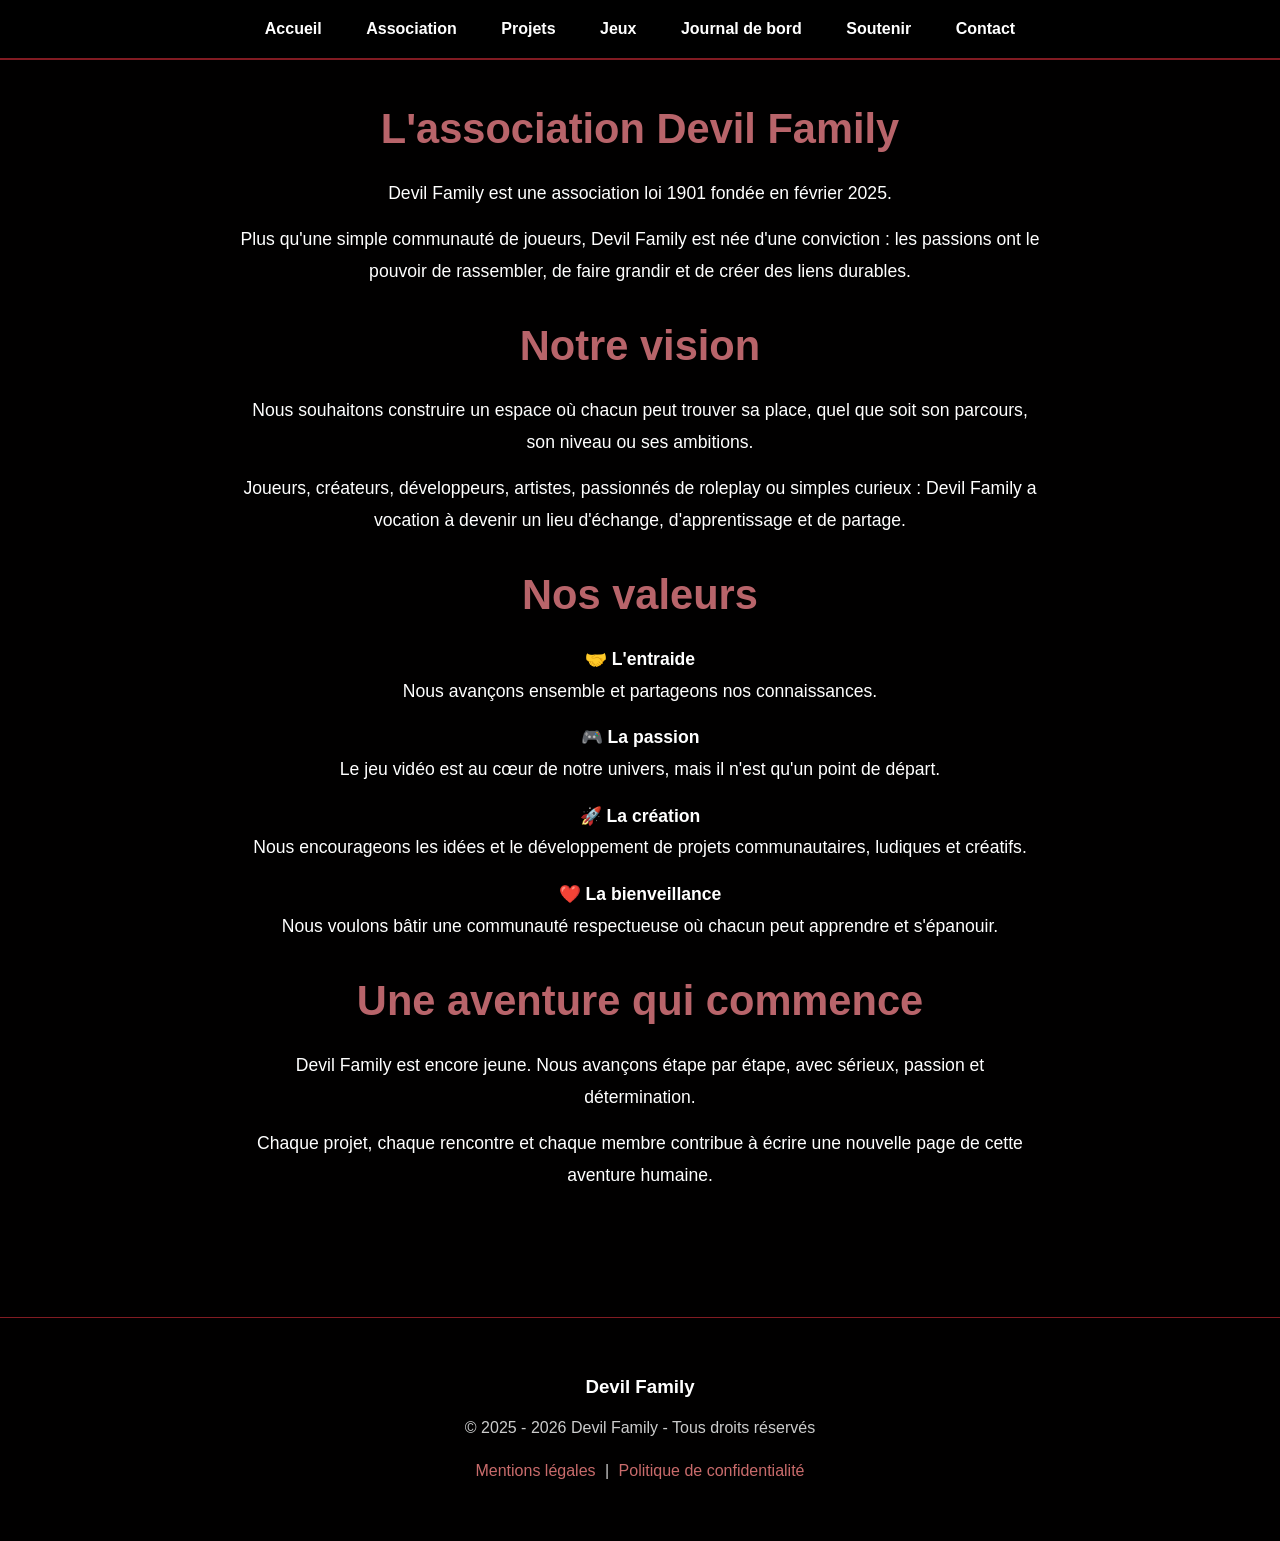
==== association.html @ 3b7c3bd0 "Remove duplicate 'Journal de bord' link" ====
<!DOCTYPE html>
<html lang="fr">

<head>
    <meta charset="UTF-8">
    <meta name="viewport" content="width=device-width, initial-scale=1.0">

    <title>Association Devil Family - Notre histoire et nos valeurs</title>

    <meta name="description" content="Découvrez l'histoire de Devil Family, une association loi 1901 fondée autour du partage, de l'entraide, de la création et de la passion du jeu vidéo.">

    <meta name="author" content="Devil Family">

    <meta property="og:title" content="Association Devil Family">
    <meta property="og:description" content="Une association fondée sur la passion, l'entraide, la création et la bienveillance.">
    <meta property="og:type" content="website">
    <meta property="og:url" content="https://devil-family.fr/association.html">
    <meta property="og:image" content="https://devil-family.fr/logo.png">

    <link rel="icon" type="image/png" href="favicon.png">
    <link rel="stylesheet" href="style.css">
</head>

<body>

    <nav>
        <a href="index.html">Accueil</a>
        <a href="association.html">Association</a>
        <a href="projets.html">Projets</a>
        <a href="jeux.html">Jeux</a>
        <a href="journal.html">Journal de bord</a>
        <a href="soutenir.html">Soutenir</a>
        <a href="contact.html">Contact</a>
    </nav>

   <section class="section">
    <h2>L'association Devil Family</h2>

    <p>
        Devil Family est une association loi 1901 fondée en février 2025.
    </p>

    <p>
        Plus qu'une simple communauté de joueurs, Devil Family est née d'une conviction :
        les passions ont le pouvoir de rassembler, de faire grandir et de créer des liens durables.
    </p>

    <h2>Notre vision</h2>

    <p>
        Nous souhaitons construire un espace où chacun peut trouver sa place,
        quel que soit son parcours, son niveau ou ses ambitions.
    </p>

    <p>
        Joueurs, créateurs, développeurs, artistes, passionnés de roleplay ou simples curieux :
        Devil Family a vocation à devenir un lieu d'échange, d'apprentissage et de partage.
    </p>

    <h2>Nos valeurs</h2>

    <p>
        🤝 <strong>L'entraide</strong><br>
        Nous avançons ensemble et partageons nos connaissances.
    </p>

    <p>
        🎮 <strong>La passion</strong><br>
        Le jeu vidéo est au cœur de notre univers, mais il n'est qu'un point de départ.
    </p>

    <p>
        🚀 <strong>La création</strong><br>
        Nous encourageons les idées et le développement de projets communautaires, ludiques et créatifs.
    </p>

    <p>
        ❤️ <strong>La bienveillance</strong><br>
        Nous voulons bâtir une communauté respectueuse où chacun peut apprendre et s'épanouir.
    </p>

    <h2>Une aventure qui commence</h2>

    <p>
        Devil Family est encore jeune. Nous avançons étape par étape,
        avec sérieux, passion et détermination.
    </p>

    <p>
        Chaque projet, chaque rencontre et chaque membre contribue à écrire
        une nouvelle page de cette aventure humaine.
    </p>
</section>
    <footer>
        <div class="footer-content">

            <h3>Devil Family</h3>

            <p>
        © 2025 - 2026 Devil Family - Tous droits réservés
    </p>
    
    <p class="footer-links">
        <a href="mentions-legales.html">Mentions légales</a> |
        <a href="politique-confidentialite.html">Politique de confidentialité</a>
    </p>

        </div>
    </footer>

</body>

</html>
---- style.css ----
body {
    margin: 0;
    background: #010000;
    color: #ffffff;
    font-family: Arial, sans-serif;
}

header {
    min-height: 55vh;
    display: flex;
    align-items: center;
    justify-content: center;
    text-align: center;
    padding: 90px 40px 40px;
}

.logo {
    width: 260px;
    max-width: 80%;
}

h1 {
    font-size: 3.5rem;
    margin: 10px 0;
}

.slogan {
    font-size: 1.4rem;
    color: #ffffff;
}

.btn {
    display: inline-block;
    margin: 20px 10px;
    padding: 14px 24px;
    background: #811b22;
    color: white;
    text-decoration: none;
    border-radius: 8px;
    font-weight: bold;
}

.btn:hover {
    background: #b8646a;
}
nav {
    position: fixed;
    top: 0;
    width: 100%;
    background: rgba(1, 0, 0, 0.95);
    padding: 20px 0;
    text-align: center;
    border-bottom: 2px solid #811b22;
    z-index: 1000;
}

nav a {
    color: #ffffff;
    text-decoration: none;
    margin: 0 20px;
    font-weight: bold;
    transition: 0.3s;
}

nav a:hover {
    color: #b8646a;
}

.section {
    max-width: 1000px;
    margin: 40px auto;
    padding: 30px 30px;
    text-align: center;
}

.section h2 {
    font-size: 2.6rem;
    color: #b8646a;
    margin-bottom: 25px;
}

.section p {
    max-width: 800px;
    margin: 15px auto;
    line-height: 1.8;
    font-size: 1.1rem;
}

footer {
    border-top: 1px solid #811b22;
    margin-top: 80px;
    padding: 40px 20px;
    text-align: center;
}

.footer-content {
    max-width: 800px;
    margin: auto;
}

.footer-content h3 {
    color: #ffffff;
    margin-bottom: 15px;
}

.footer-content p {
    color: #cccccc;
    line-height: 1.7;
}

.copyright {
    margin-top: 25px;
    color: #888888;
    font-size: 0.9rem;
}

.footer-links {
    margin-top: 15px;
}

.footer-links a {
    color: #c96b6b;
    text-decoration: none;
    margin: 0 5px;
}
.footer-links a:hover {
    color: white;
}

.legal-page {
    max-width: 900px;
    text-align: left;
}

.legal-page h1 {
    color: #b8646a;
    font-size: 3rem;
    text-align: center;
    margin-bottom: 40px;
}

.legal-page h2 {
    color: #ffffff;
    font-size: 1.6rem;
    margin-top: 35px;
}

.legal-page p {
    max-width: none;
    line-height: 1.7;
    color: #ffffff;
}

.games-grid {
    display: grid;
    grid-template-columns: repeat(3, 1fr);
    gap: 25px;
    margin-top: 40px;
}

.game-category {
    background: rgba(129, 27, 34, 0.18);
    border: 1px solid #811b22;
    border-radius: 14px;
    padding: 25px;
}

.game-category h3 {
    color: #ffffff;
    margin-bottom: 20px;
}

.game-category p {
    margin: 8px 0;
    font-size: 1rem;
}

.category-desc {
    font-size: 0.9rem;
    color: #c7c7c7;
    font-style: italic;
    margin-bottom: 20px;
    line-height: 1.5;
}

.emote-card {
    display: flex;
    flex-direction: column;
    align-items: center;
    justify-content: center;
}

.emote-card img {
    width: 110px;
    max-width: 80%;
    margin-bottom: 15px;
}

.emote-card img {
    width: 140px;
    height: auto;
}
.game-list {
    list-style: none;
    padding: 0;
    margin: 20px auto 0 auto;
    display: inline-block;
    text-align: left;
}

.game-list li {
    margin: 10px 0;
}

.game-list li::before {
    content: "➜ ";
    color: #b8646a;
}
.games-footer {
    text-align: center;
    max-width: 700px;
    margin: 40px auto;
    line-height: 1.8;
}

.support-grid {
    display: grid;
    grid-template-columns: repeat(auto-fit, minmax(260px, 1fr));
    gap: 25px;
    margin-top: 40px;
}

.support-card {
    background: #240000;
    border: 1px solid #811b22;
    border-radius: 12px;
    padding: 25px;
    text-align: center;
}

.support-card h3 {
    color: white;
    margin-bottom: 15px;
}

.support-card p {
    font-size: 1rem;
    line-height: 1.7;
}

.support-message {
    margin-top: 60px;
    text-align: center;
}

.support-message h3 {
    color: #b8646a;
    margin-bottom: 20px;
}
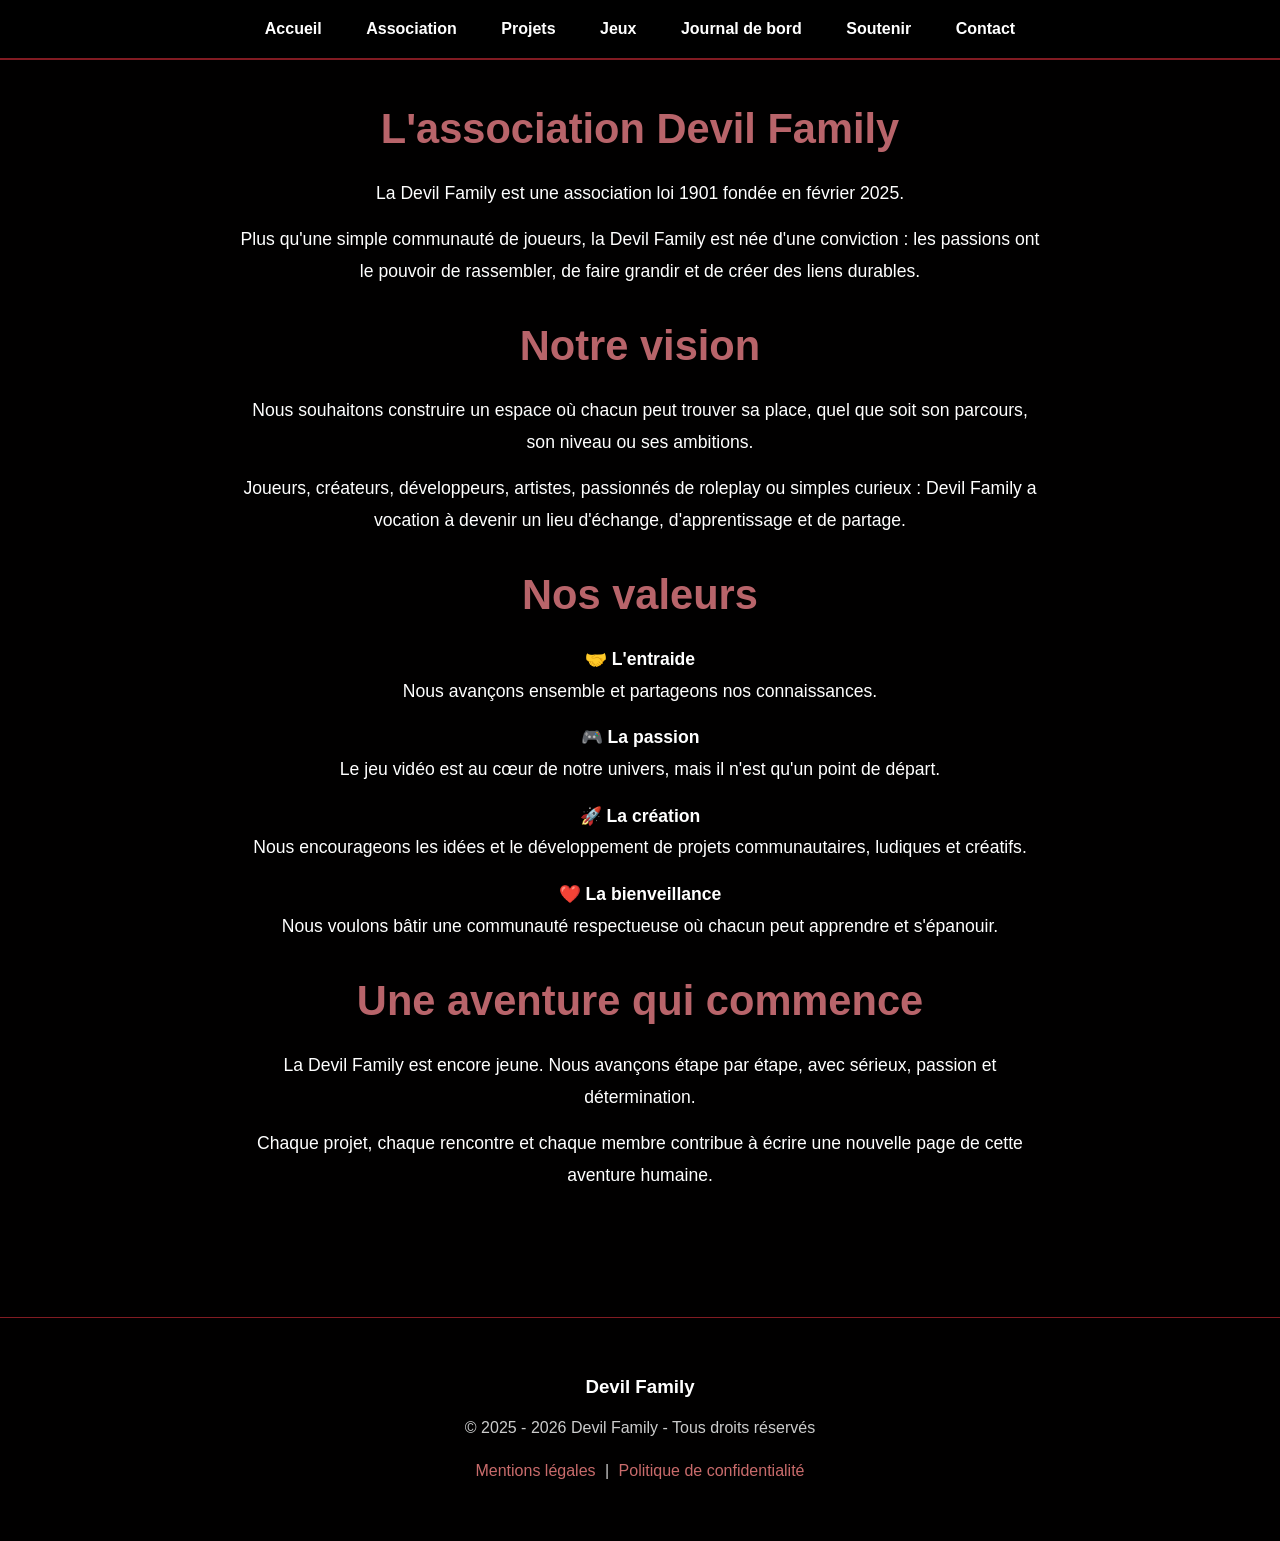
==== commit fd5473f2: "Update references to 'Devil Family' for consistency" ====
--- a/association.html
+++ b/association.html
@@ -7,7 +7,7 @@
 
     <title>Association Devil Family - Notre histoire et nos valeurs</title>
 
-    <meta name="description" content="Découvrez l'histoire de Devil Family, une association loi 1901 fondée autour du partage, de l'entraide, de la création et de la passion du jeu vidéo.">
+    <meta name="description" content="Découvrez l'histoire de la Devil Family, une association loi 1901 fondée autour du partage, de l'entraide, de la création et de la passion du jeu vidéo.">
 
     <meta name="author" content="Devil Family">
 
@@ -37,11 +37,11 @@
     <h2>L'association Devil Family</h2>
 
     <p>
-        Devil Family est une association loi 1901 fondée en février 2025.
+       La Devil&nbsp;Family est une association loi 1901 fondée en février 2025.
     </p>
 
     <p>
-        Plus qu'une simple communauté de joueurs, Devil Family est née d'une conviction :
+        Plus qu'une simple communauté de joueurs, la Devil&nbsp;Family est née d'une conviction :
         les passions ont le pouvoir de rassembler, de faire grandir et de créer des liens durables.
     </p>
 
@@ -82,7 +82,7 @@
     <h2>Une aventure qui commence</h2>
 
     <p>
-        Devil Family est encore jeune. Nous avançons étape par étape,
+        La Devil&nbsp;Family est encore jeune. Nous avançons étape par étape,
         avec sérieux, passion et détermination.
     </p>
 
--- a/style.css
+++ b/style.css
@@ -257,3 +257,128 @@
     color: #b8646a;
     margin-bottom: 20px;
 }
+.journal-entry {
+    background: #240000;
+    border: 1px solid #811b22;
+    border-radius: 12px;
+    padding: 25px;
+    margin: 25px auto;
+    max-width: 850px;
+    text-align: left;
+}
+
+.journal-date {
+    color: #b8646a;
+    font-weight: bold;
+    margin-bottom: 10px;
+}
+
+.journal-entry h3 {
+    margin-top: 0;
+    color: white;
+}
+
+.journal-entry p {
+    margin-bottom: 0;
+}
+.news-card {
+    background: #240000;
+    border: 1px solid #811b22;
+    border-radius: 12px;
+    padding: 25px;
+    margin: 25px auto;
+    max-width: 1000px;
+    text-align: left;
+    transition: 0.3s;
+}
+
+.news-card:hover {
+    transform: translateY(-3px);
+    box-shadow: 0 0 15px rgba(129, 27, 34, 0.4);
+}
+
+.news-date {
+    color: #d67b81;
+    font-size: 0.9rem;
+    margin-bottom: 10px;
+}
+
+.news-card h3 {
+    margin-bottom: 15px;
+    color: white;
+}
+
+.news-card p {
+    margin: 0;
+    line-height: 1.7;
+}
+.section-intro {
+    max-width: 800px;
+    margin: 0 auto 40px auto;
+    line-height: 1.8;
+}
+.news-card {
+    position: relative;
+    overflow: hidden;
+}
+.news-watermark {
+    position: absolute;
+    right: -40px;
+    top: -30px;
+
+    width: 220px;
+
+    opacity: 0.06;
+
+    pointer-events: none;
+
+    z-index: 0;
+}
+.news-card h3,
+.news-card p,
+.news-card .news-date {
+    position: relative;
+    z-index: 1;
+}
+.contact-grid {
+    display: grid;
+    grid-template-columns: repeat(3, 1fr);
+    gap: 25px;
+    margin-top: 40px;
+}
+
+.contact-card,
+.faq-card {
+    background: #240000;
+    border: 1px solid #811b22;
+    border-radius: 12px;
+    padding: 25px;
+    text-align: center;
+}
+
+.contact-card h3,
+.faq-card h3 {
+    color: #ffffff;
+    margin-bottom: 15px;
+}
+
+.contact-email {
+    color: #b8646a;
+    font-weight: bold;
+    font-size: 1.1rem;
+}
+
+.faq-section {
+    margin-top: 60px;
+}
+
+.faq-section h2 {
+    color: #b8646a;
+    margin-bottom: 30px;
+}
+
+.faq-card {
+    max-width: 900px;
+    margin: 20px auto;
+    text-align: left;
+}
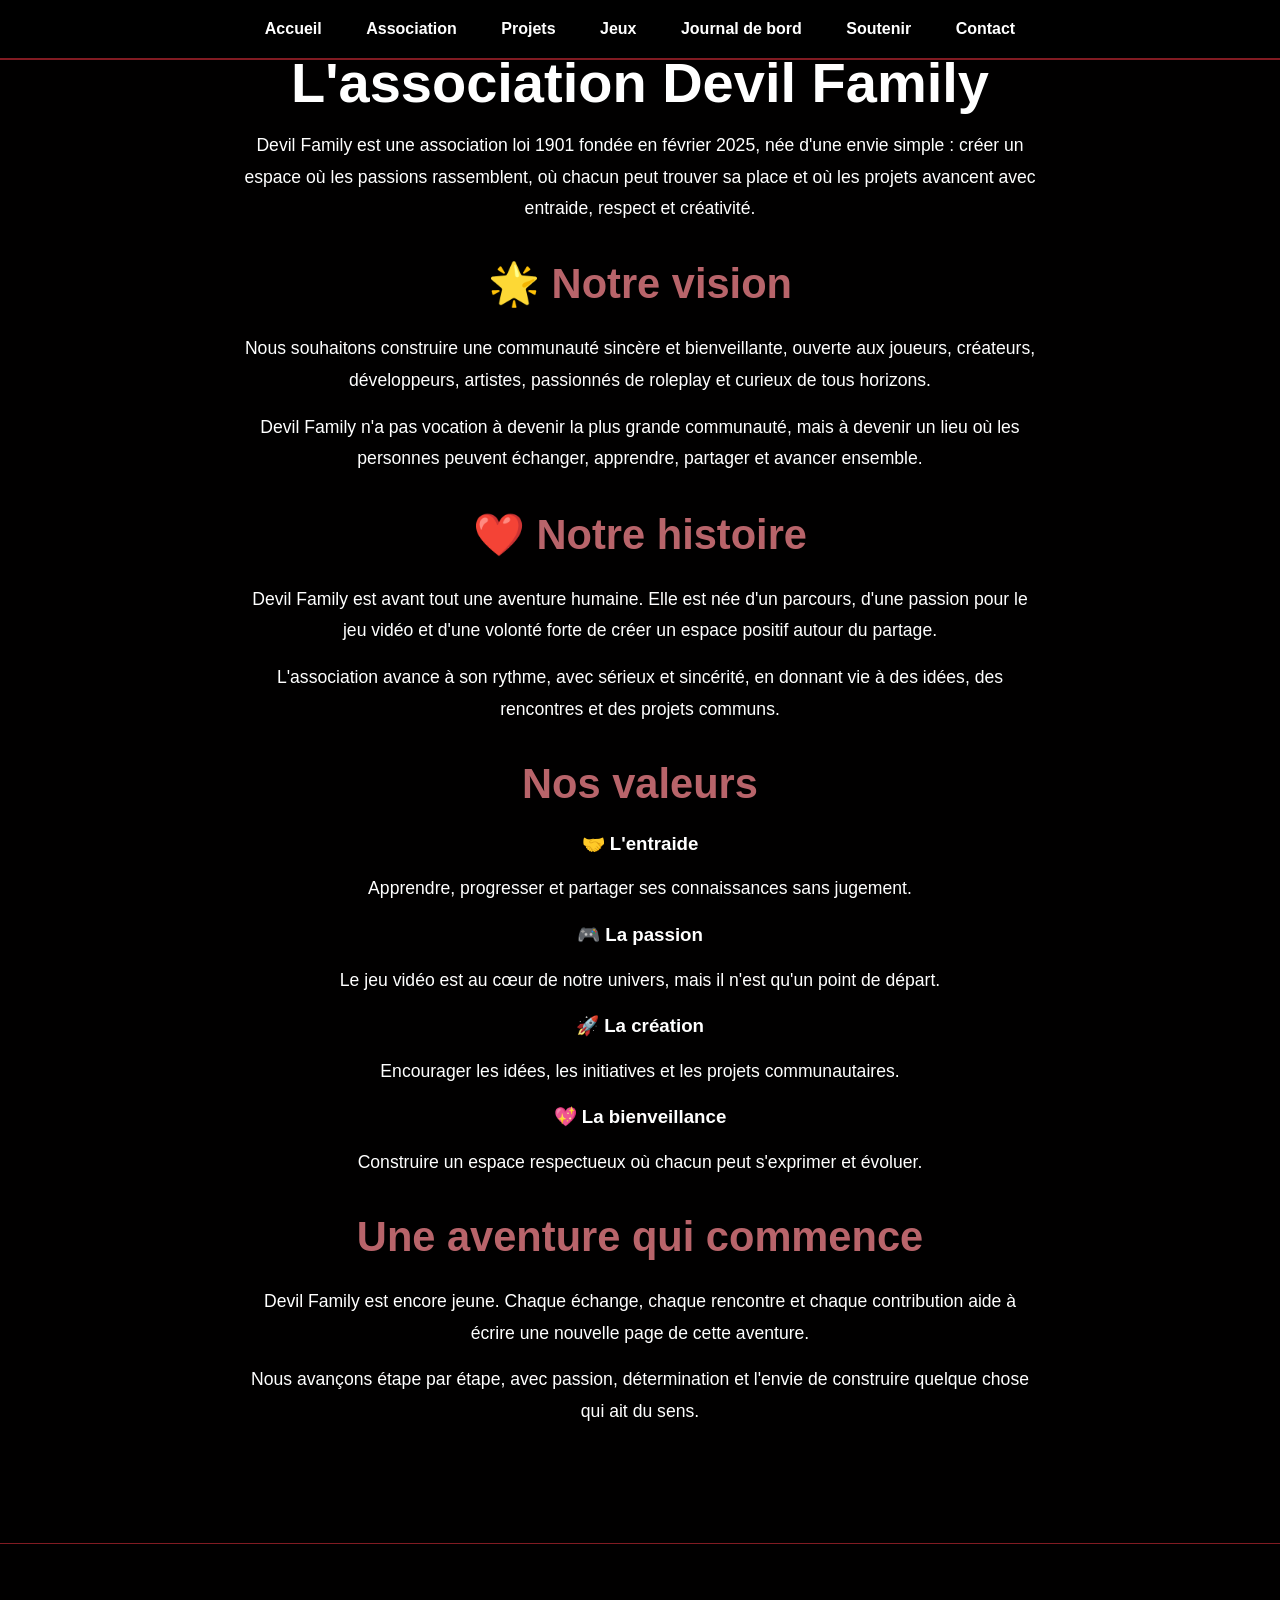
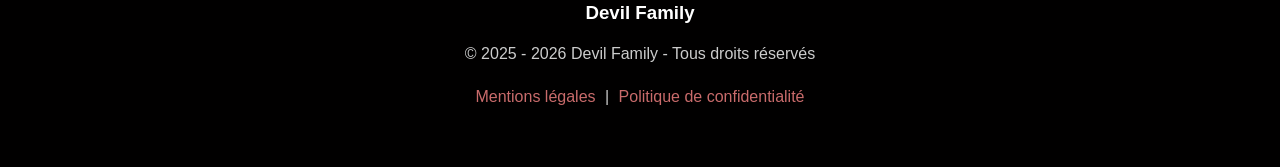
==== commit c0706060: "Update association.html" ====
--- a/association.html
+++ b/association.html
@@ -33,63 +33,94 @@
         <a href="contact.html">Contact</a>
     </nav>
 
-   <section class="section">
-    <h2>L'association Devil Family</h2>
+   <section class="section association-page">
 
-    <p>
-       La Devil&nbsp;Family est une association loi 1901 fondée en février 2025.
+    <h1>L'association Devil&nbsp;Family</h1>
+
+    <p class="section-intro">
+        Devil&nbsp;Family est une association loi 1901 fondée en février 2025,
+        née d'une envie simple : créer un espace où les passions rassemblent,
+        où chacun peut trouver sa place et où les projets avancent avec entraide,
+        respect et créativité.
     </p>
 
-    <p>
-        Plus qu'une simple communauté de joueurs, la Devil&nbsp;Family est née d'une conviction :
-        les passions ont le pouvoir de rassembler, de faire grandir et de créer des liens durables.
-    </p>
+    <div class="association-columns">
 
-    <h2>Notre vision</h2>
+        <div class="association-card">
+            <h2>🌟 Notre vision</h2>
+            <p>
+                Nous souhaitons construire une communauté sincère et bienveillante,
+                ouverte aux joueurs, créateurs, développeurs, artistes, passionnés
+                de roleplay et curieux de tous horizons.
+            </p>
+            <p>
+                Devil&nbsp;Family n'a pas vocation à devenir la plus grande communauté,
+                mais à devenir un lieu où les personnes peuvent échanger, apprendre,
+                partager et avancer ensemble.
+            </p>
+        </div>
 
-    <p>
-        Nous souhaitons construire un espace où chacun peut trouver sa place,
-        quel que soit son parcours, son niveau ou ses ambitions.
-    </p>
+        <div class="association-card">
+            <h2>❤️ Notre histoire</h2>
+            <p>
+                Devil&nbsp;Family est avant tout une aventure humaine.
+                Elle est née d'un parcours, d'une passion pour le jeu vidéo
+                et d'une volonté forte de créer un espace positif autour du partage.
+            </p>
+            <p>
+                L'association avance à son rythme, avec sérieux et sincérité,
+                en donnant vie à des idées, des rencontres et des projets communs.
+            </p>
+        </div>
 
-    <p>
-        Joueurs, créateurs, développeurs, artistes, passionnés de roleplay ou simples curieux :
-        Devil Family a vocation à devenir un lieu d'échange, d'apprentissage et de partage.
-    </p>
+    </div>
 
     <h2>Nos valeurs</h2>
 
-    <p>
-        🤝 <strong>L'entraide</strong><br>
-        Nous avançons ensemble et partageons nos connaissances.
-    </p>
+    <div class="values-grid">
 
-    <p>
-        🎮 <strong>La passion</strong><br>
-        Le jeu vidéo est au cœur de notre univers, mais il n'est qu'un point de départ.
-    </p>
+        <div class="value-card">
+            <h3>🤝 L'entraide</h3>
+            <p>
+                Apprendre, progresser et partager ses connaissances sans jugement.
+            </p>
+        </div>
 
-    <p>
-        🚀 <strong>La création</strong><br>
-        Nous encourageons les idées et le développement de projets communautaires, ludiques et créatifs.
-    </p>
+        <div class="value-card">
+            <h3>🎮 La passion</h3>
+            <p>
+                Le jeu vidéo est au cœur de notre univers, mais il n'est qu'un point de départ.
+            </p>
+        </div>
 
-    <p>
-        ❤️ <strong>La bienveillance</strong><br>
-        Nous voulons bâtir une communauté respectueuse où chacun peut apprendre et s'épanouir.
-    </p>
+        <div class="value-card">
+            <h3>🚀 La création</h3>
+            <p>
+                Encourager les idées, les initiatives et les projets communautaires.
+            </p>
+        </div>
 
-    <h2>Une aventure qui commence</h2>
+        <div class="value-card">
+            <h3>💖 La bienveillance</h3>
+            <p>
+                Construire un espace respectueux où chacun peut s'exprimer et évoluer.
+            </p>
+        </div>
 
-    <p>
-        La Devil&nbsp;Family est encore jeune. Nous avançons étape par étape,
-        avec sérieux, passion et détermination.
-    </p>
+    </div>
 
-    <p>
-        Chaque projet, chaque rencontre et chaque membre contribue à écrire
-        une nouvelle page de cette aventure humaine.
-    </p>
+    <div class="association-final">
+        <h2>Une aventure qui commence</h2>
+        <p>
+            Devil&nbsp;Family est encore jeune. Chaque échange, chaque rencontre
+            et chaque contribution aide à écrire une nouvelle page de cette aventure.
+        </p>
+        <p>
+            Nous avançons étape par étape, avec passion, détermination
+            et l'envie de construire quelque chose qui ait du sens.
+        </p>
+    </div>
+
 </section>
     <footer>
         <div class="footer-content">
--- a/style.css
+++ b/style.css
@@ -6,12 +6,15 @@
 }
 
 header {
-    min-height: 55vh;
     display: flex;
     align-items: center;
     justify-content: center;
     text-align: center;
-    padding: 90px 40px 40px;
+
+    padding-top: 120px;
+    padding-bottom: 40px;
+
+    min-height: auto;
 }
 
 .logo {
@@ -68,8 +71,8 @@
 
 .section {
     max-width: 1000px;
-    margin: 40px auto;
-    padding: 30px 30px;
+    margin: 20px auto;
+    padding: 20px 30px;
     text-align: center;
 }
 
@@ -362,10 +365,15 @@
     margin-bottom: 15px;
 }
 
-.contact-email {
-    color: #b8646a;
+.contact-email a {
+    color: #b8646a;
+    text-decoration: none;
     font-weight: bold;
-    font-size: 1.1rem;
+    transition: 0.3s;
+}
+
+.contact-email a:hover {
+    color: #ffffff;
 }
 
 .faq-section {
@@ -382,3 +390,29 @@
     margin: 20px auto;
     text-align: left;
 }
+.home-links-grid {
+    display: grid;
+    grid-template-columns: repeat(3, 1fr);
+    gap: 25px;
+    margin-top: 35px;
+}
+
+.home-link-card {
+    background: #240000;
+    border: 1px solid #811b22;
+    border-radius: 12px;
+    padding: 25px;
+    text-align: center;
+
+    display: flex;
+    flex-direction: column;
+}
+
+.home-link-card h3 {
+    color: #ffffff;
+    margin-bottom: 15px;
+}
+
+.home-link-card p {
+    flex-grow: 1;
+}
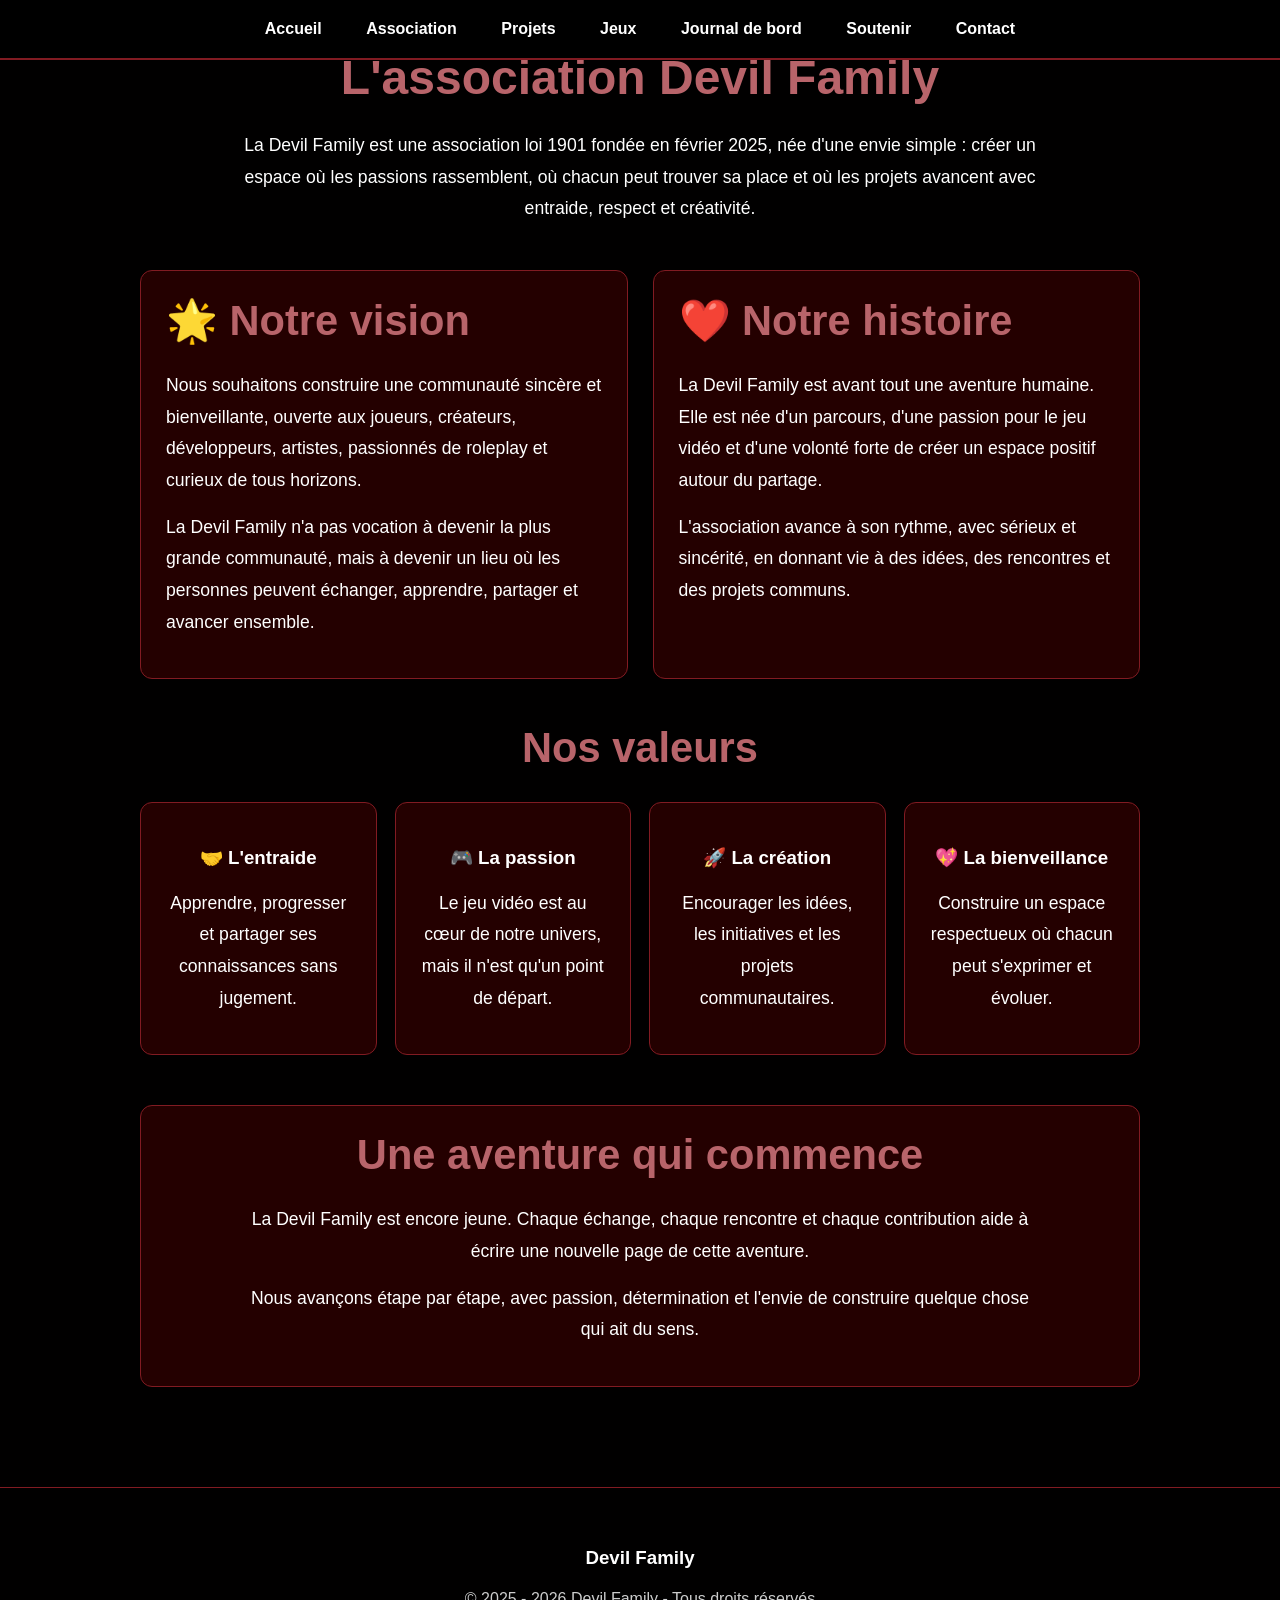
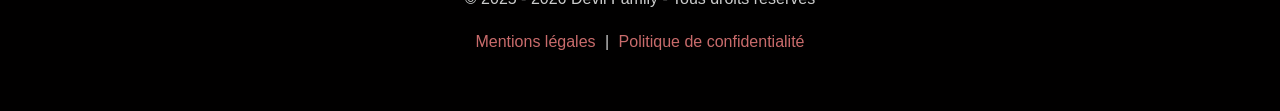
==== commit f816b975: "Fix typo by adding 'La' before 'Devil Family'" ====
--- a/association.html
+++ b/association.html
@@ -38,7 +38,7 @@
     <h1>L'association Devil&nbsp;Family</h1>
 
     <p class="section-intro">
-        Devil&nbsp;Family est une association loi 1901 fondée en février 2025,
+        La Devil&nbsp;Family est une association loi 1901 fondée en février 2025,
         née d'une envie simple : créer un espace où les passions rassemblent,
         où chacun peut trouver sa place et où les projets avancent avec entraide,
         respect et créativité.
@@ -54,7 +54,7 @@
                 de roleplay et curieux de tous horizons.
             </p>
             <p>
-                Devil&nbsp;Family n'a pas vocation à devenir la plus grande communauté,
+                La Devil&nbsp;Family n'a pas vocation à devenir la plus grande communauté,
                 mais à devenir un lieu où les personnes peuvent échanger, apprendre,
                 partager et avancer ensemble.
             </p>
@@ -63,7 +63,7 @@
         <div class="association-card">
             <h2>❤️ Notre histoire</h2>
             <p>
-                Devil&nbsp;Family est avant tout une aventure humaine.
+                La Devil&nbsp;Family est avant tout une aventure humaine.
                 Elle est née d'un parcours, d'une passion pour le jeu vidéo
                 et d'une volonté forte de créer un espace positif autour du partage.
             </p>
@@ -112,7 +112,7 @@
     <div class="association-final">
         <h2>Une aventure qui commence</h2>
         <p>
-            Devil&nbsp;Family est encore jeune. Chaque échange, chaque rencontre
+            La Devil&nbsp;Family est encore jeune. Chaque échange, chaque rencontre
             et chaque contribution aide à écrire une nouvelle page de cette aventure.
         </p>
         <p>
--- a/style.css
+++ b/style.css
@@ -416,3 +416,50 @@
 .home-link-card p {
     flex-grow: 1;
 }
+.association-page h1 {
+    color: #b8646a;
+    font-size: 3rem;
+    margin-bottom: 25px;
+}
+
+.association-columns {
+    display: grid;
+    grid-template-columns: repeat(2, 1fr);
+    gap: 25px;
+    margin: 45px 0;
+}
+
+.association-card,
+.value-card,
+.association-final {
+    background: #240000;
+    border: 1px solid #811b22;
+    border-radius: 12px;
+    padding: 25px;
+}
+
+.association-card {
+    text-align: left;
+}
+
+.association-card h2,
+.association-final h2 {
+    color: #b8646a;
+    margin-top: 0;
+}
+
+.values-grid {
+    display: grid;
+    grid-template-columns: repeat(4, 1fr);
+    gap: 18px;
+    margin-top: 30px;
+}
+
+.value-card h3 {
+    color: #ffffff;
+}
+
+.association-final {
+    margin-top: 50px;
+    text-align: center;
+}
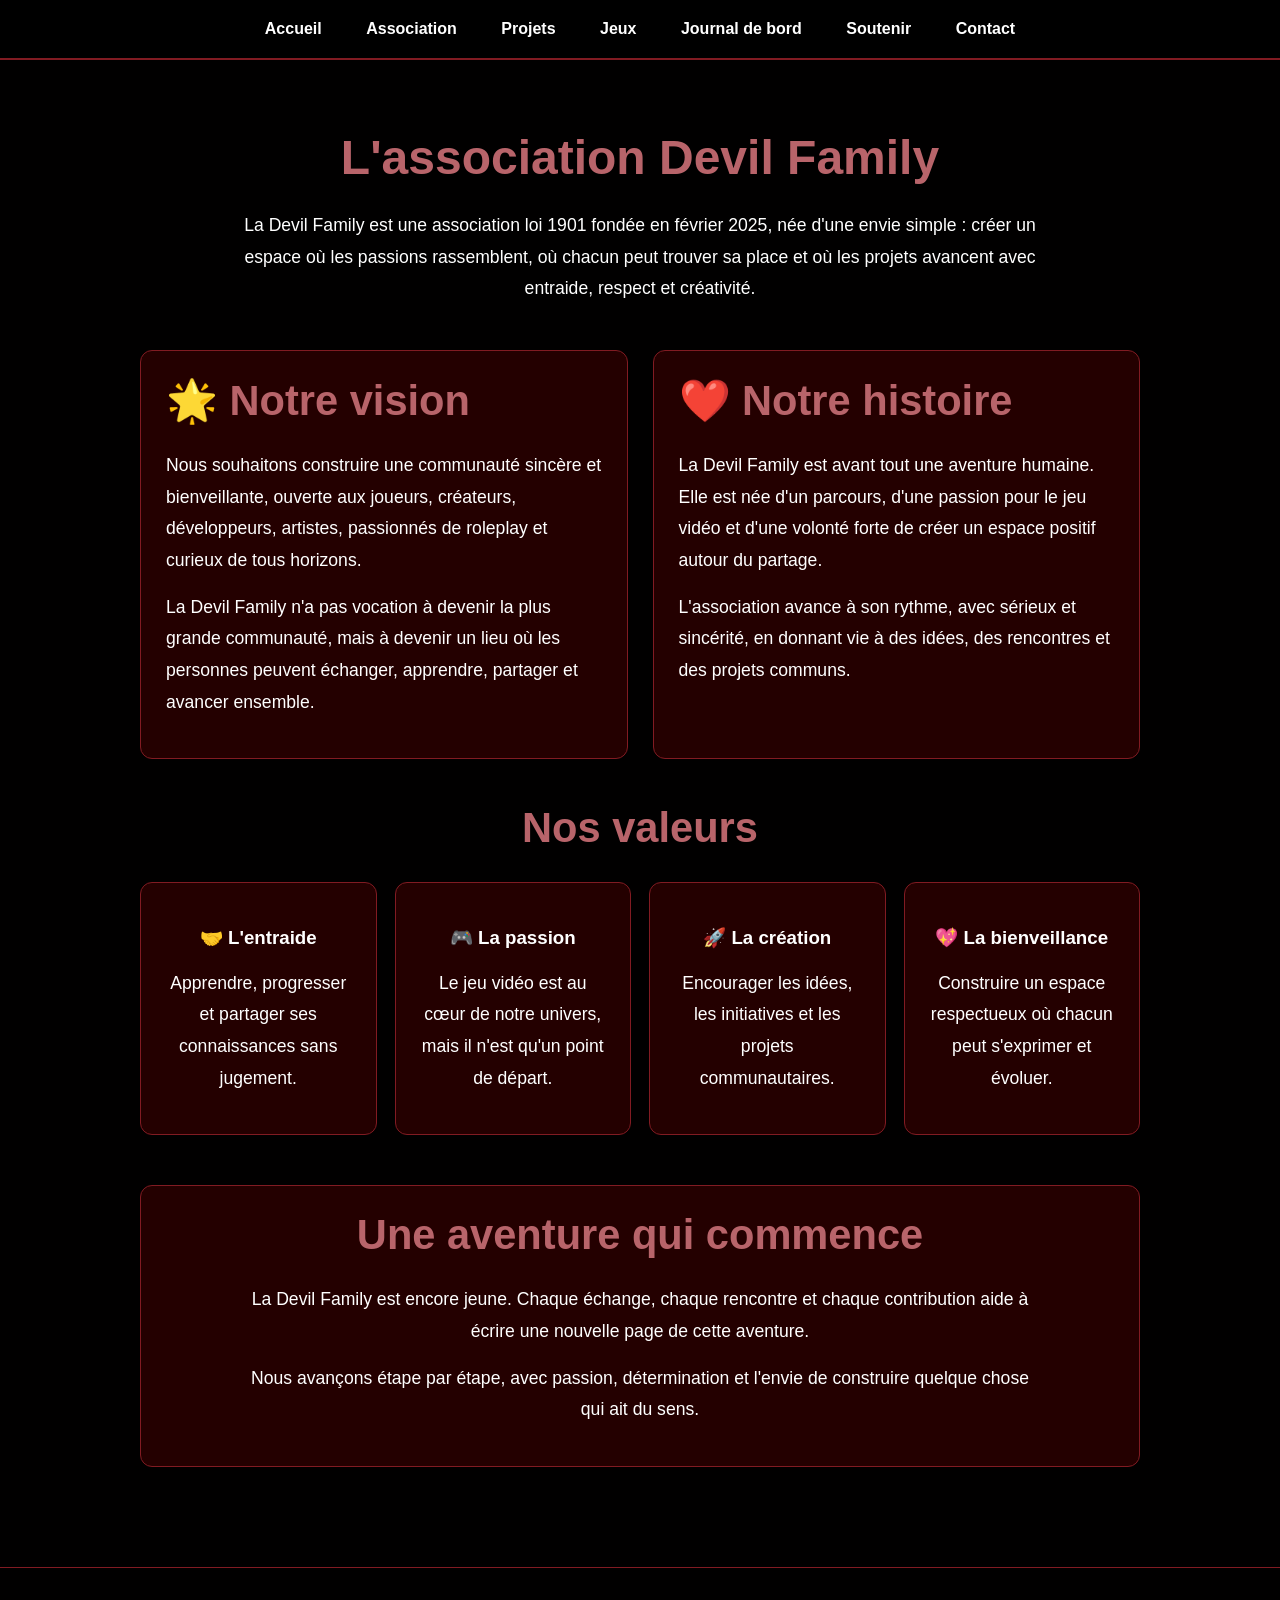
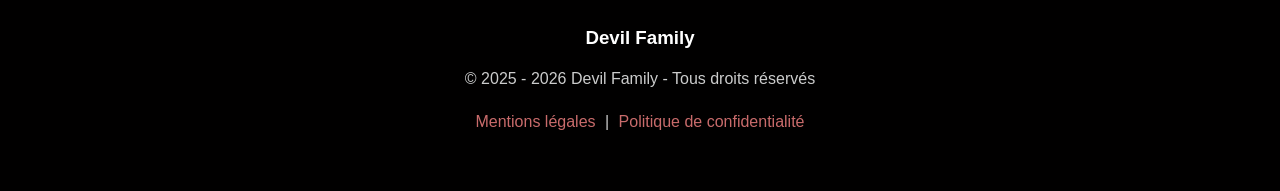
==== commit 9d38e86c: "Add class to h1 for association page" ====
--- a/association.html
+++ b/association.html
@@ -35,7 +35,7 @@
 
    <section class="section association-page">
 
-    <h1>L'association Devil&nbsp;Family</h1>
+    <h1 class="page-title">L'association Devil&nbsp;Family</h1>
 
     <p class="section-intro">
         La Devil&nbsp;Family est une association loi 1901 fondée en février 2025,
--- a/style.css
+++ b/style.css
@@ -463,3 +463,12 @@
     margin-top: 50px;
     text-align: center;
 }
+.association-page {
+    padding-top: 100px;
+}
+.page-title {
+    color: #b8646a;
+    font-size: 3rem;
+    text-align: center;
+    margin-bottom: 25px;
+}
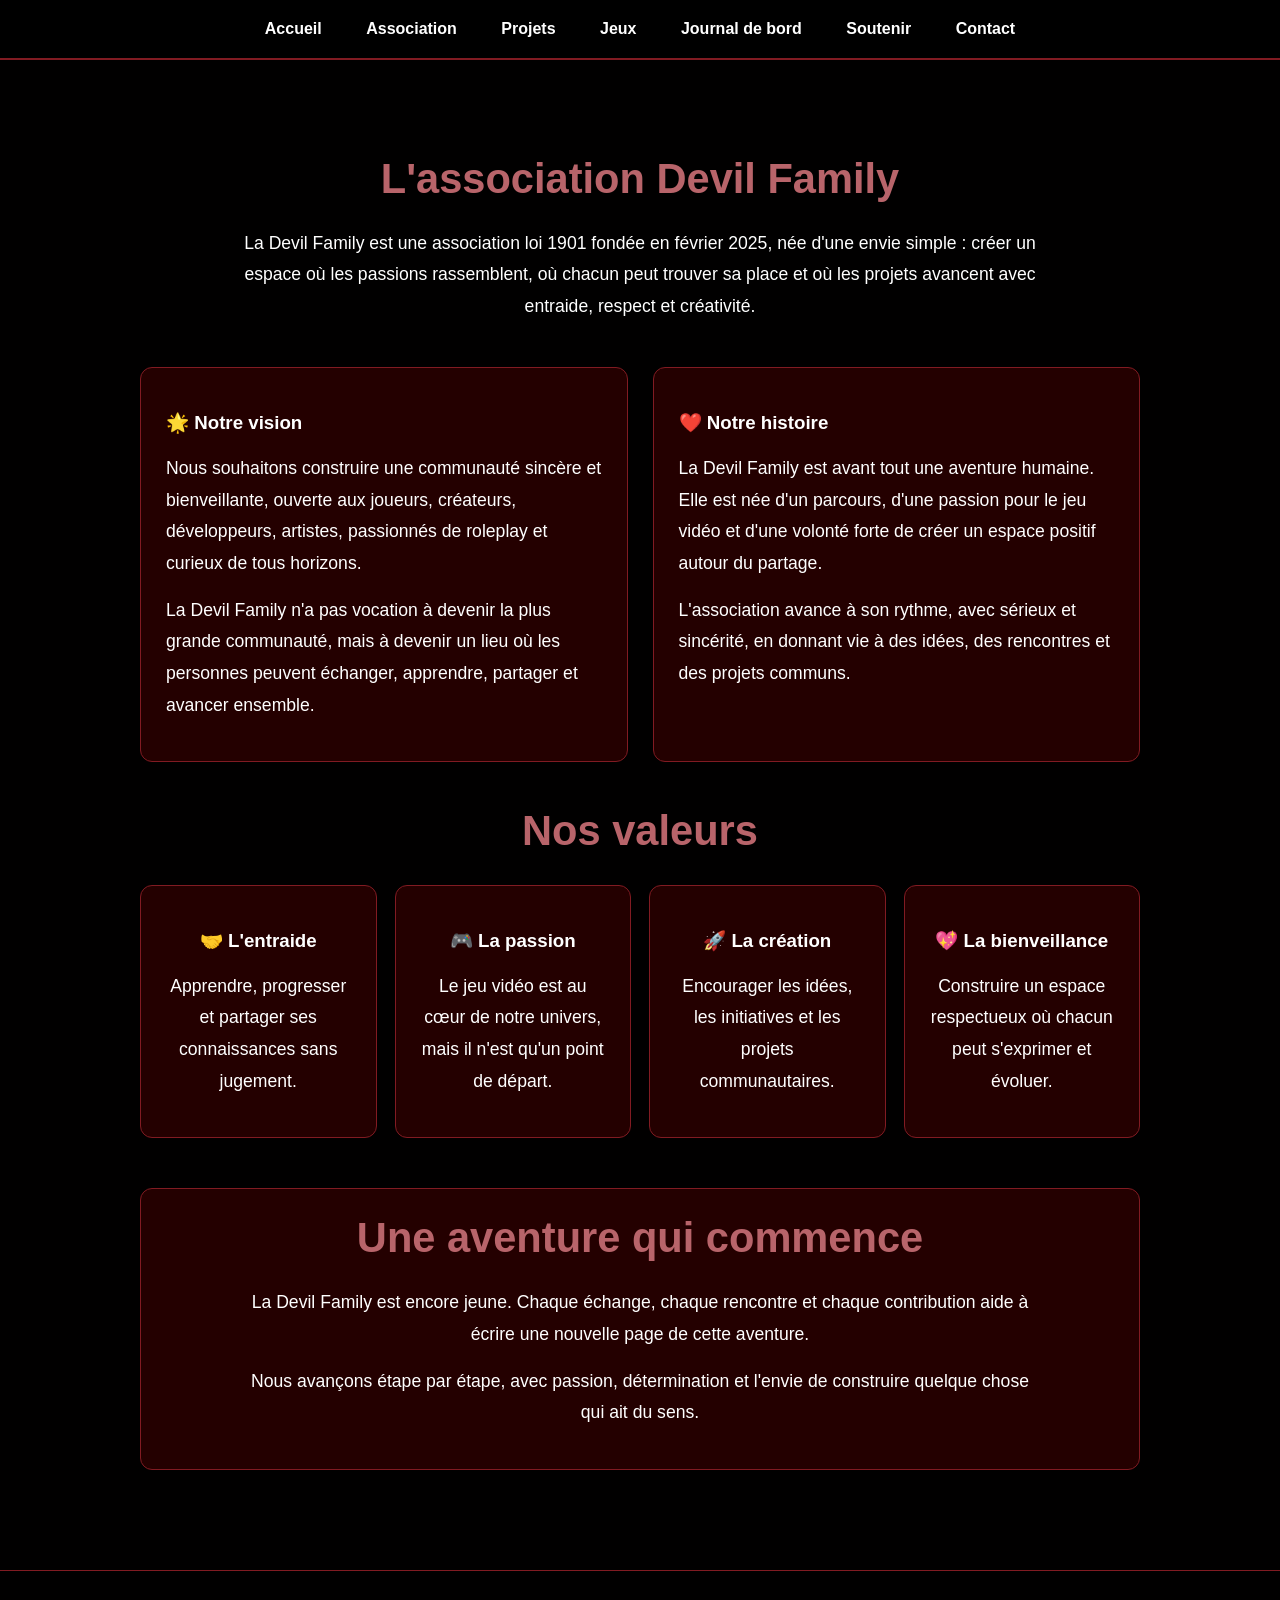
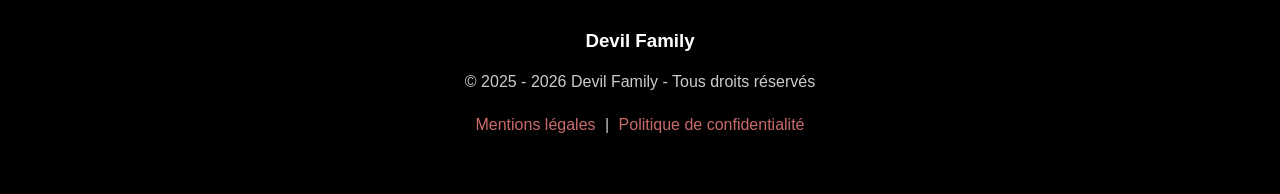
==== commit daf7b32c: "Update association.html" ====
--- a/association.html
+++ b/association.html
@@ -35,7 +35,7 @@
 
    <section class="section association-page">
 
-    <h1 class="page-title">L'association Devil&nbsp;Family</h1>
+    <h2 class="page-title">L'association Devil&nbsp;Family</h2>
 
     <p class="section-intro">
         La Devil&nbsp;Family est une association loi 1901 fondée en février 2025,
@@ -47,7 +47,7 @@
     <div class="association-columns">
 
         <div class="association-card">
-            <h2>🌟 Notre vision</h2>
+            <h3>🌟 Notre vision</h3>
             <p>
                 Nous souhaitons construire une communauté sincère et bienveillante,
                 ouverte aux joueurs, créateurs, développeurs, artistes, passionnés
@@ -61,7 +61,7 @@
         </div>
 
         <div class="association-card">
-            <h2>❤️ Notre histoire</h2>
+            <h3>❤️ Notre histoire</h3>
             <p>
                 La Devil&nbsp;Family est avant tout une aventure humaine.
                 Elle est née d'un parcours, d'une passion pour le jeu vidéo
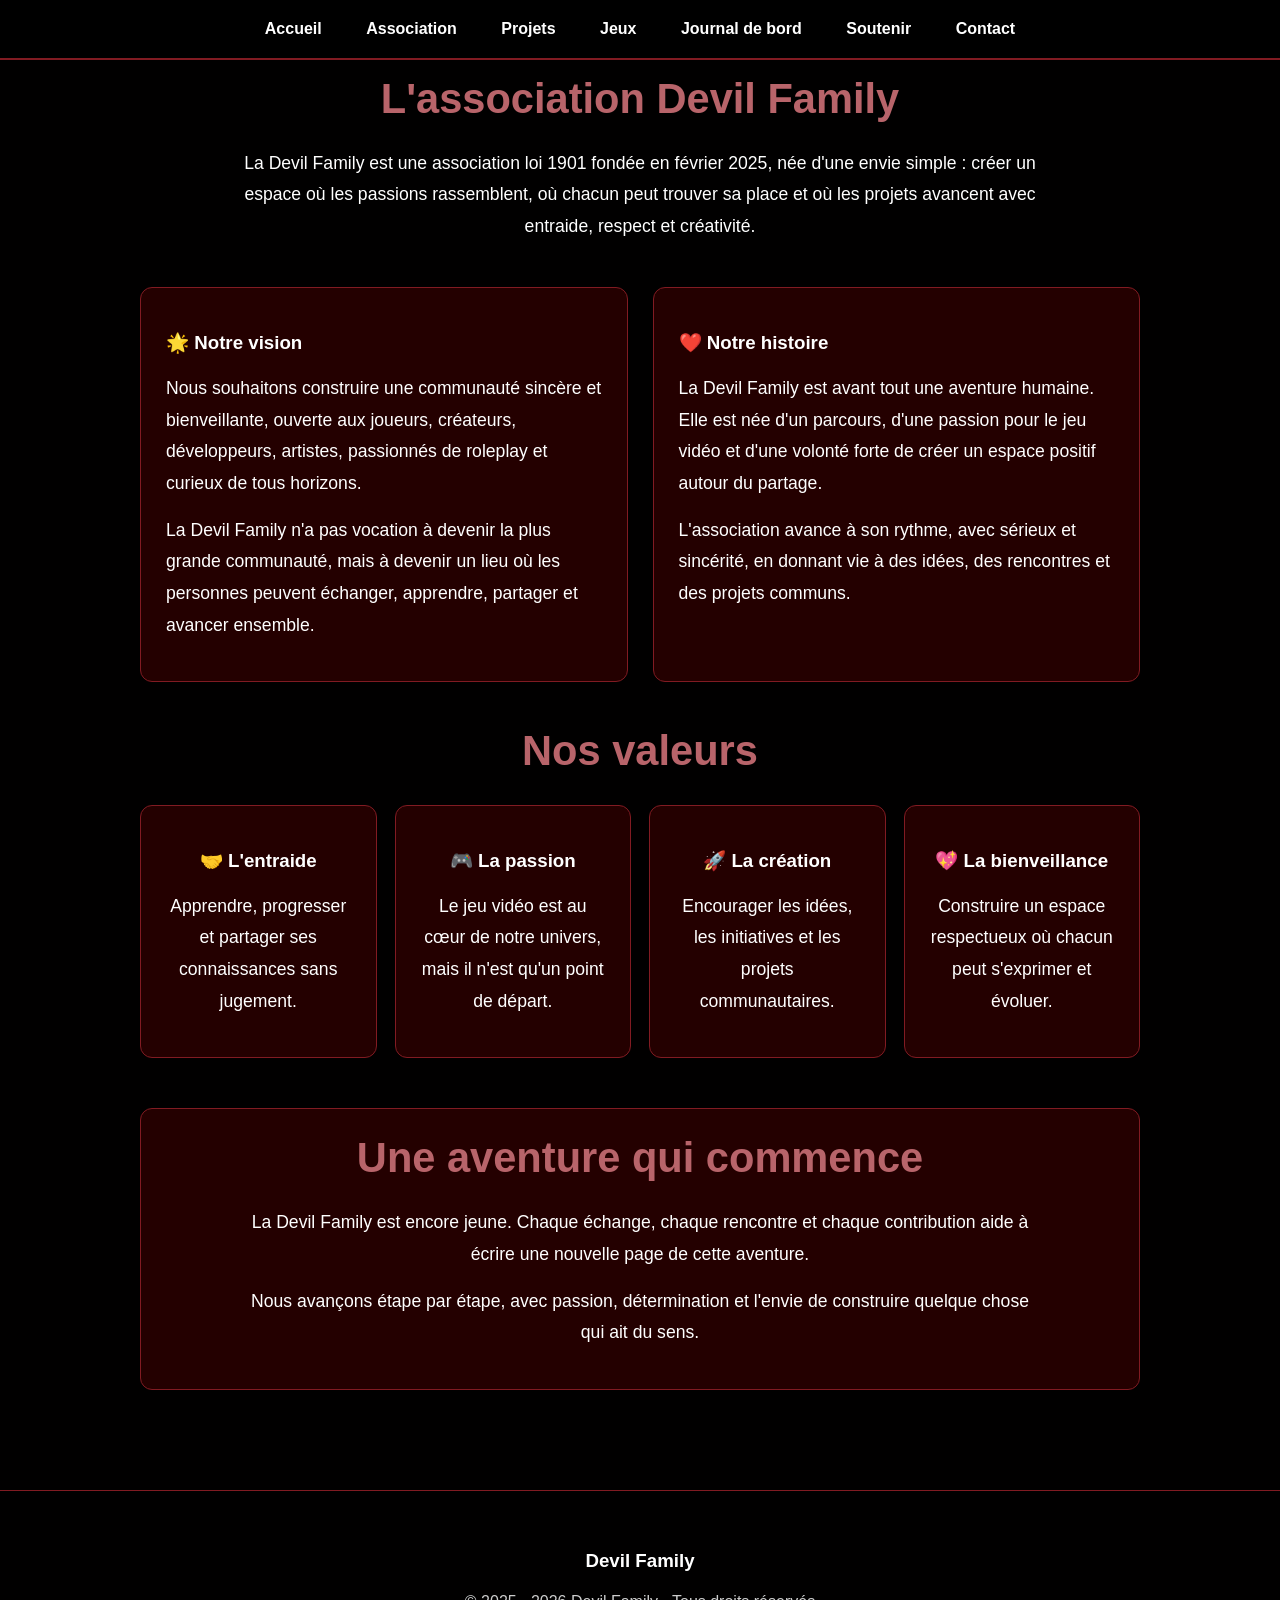
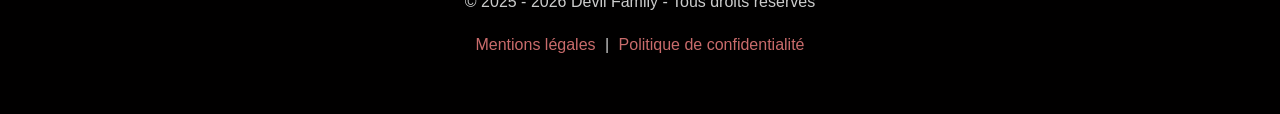
==== commit 0854a6b0: "Refactor association section class name" ====
--- a/association.html
+++ b/association.html
@@ -33,7 +33,7 @@
         <a href="contact.html">Contact</a>
     </nav>
 
-   <section class="section association-page">
+   <section class="section">
 
     <h2 class="page-title">L'association Devil&nbsp;Family</h2>
 
--- a/style.css
+++ b/style.css
@@ -463,9 +463,7 @@
     margin-top: 50px;
     text-align: center;
 }
-.association-page {
-    padding-top: 100px;
-}
+
 .page-title {
     color: #b8646a;
     font-size: 3rem;
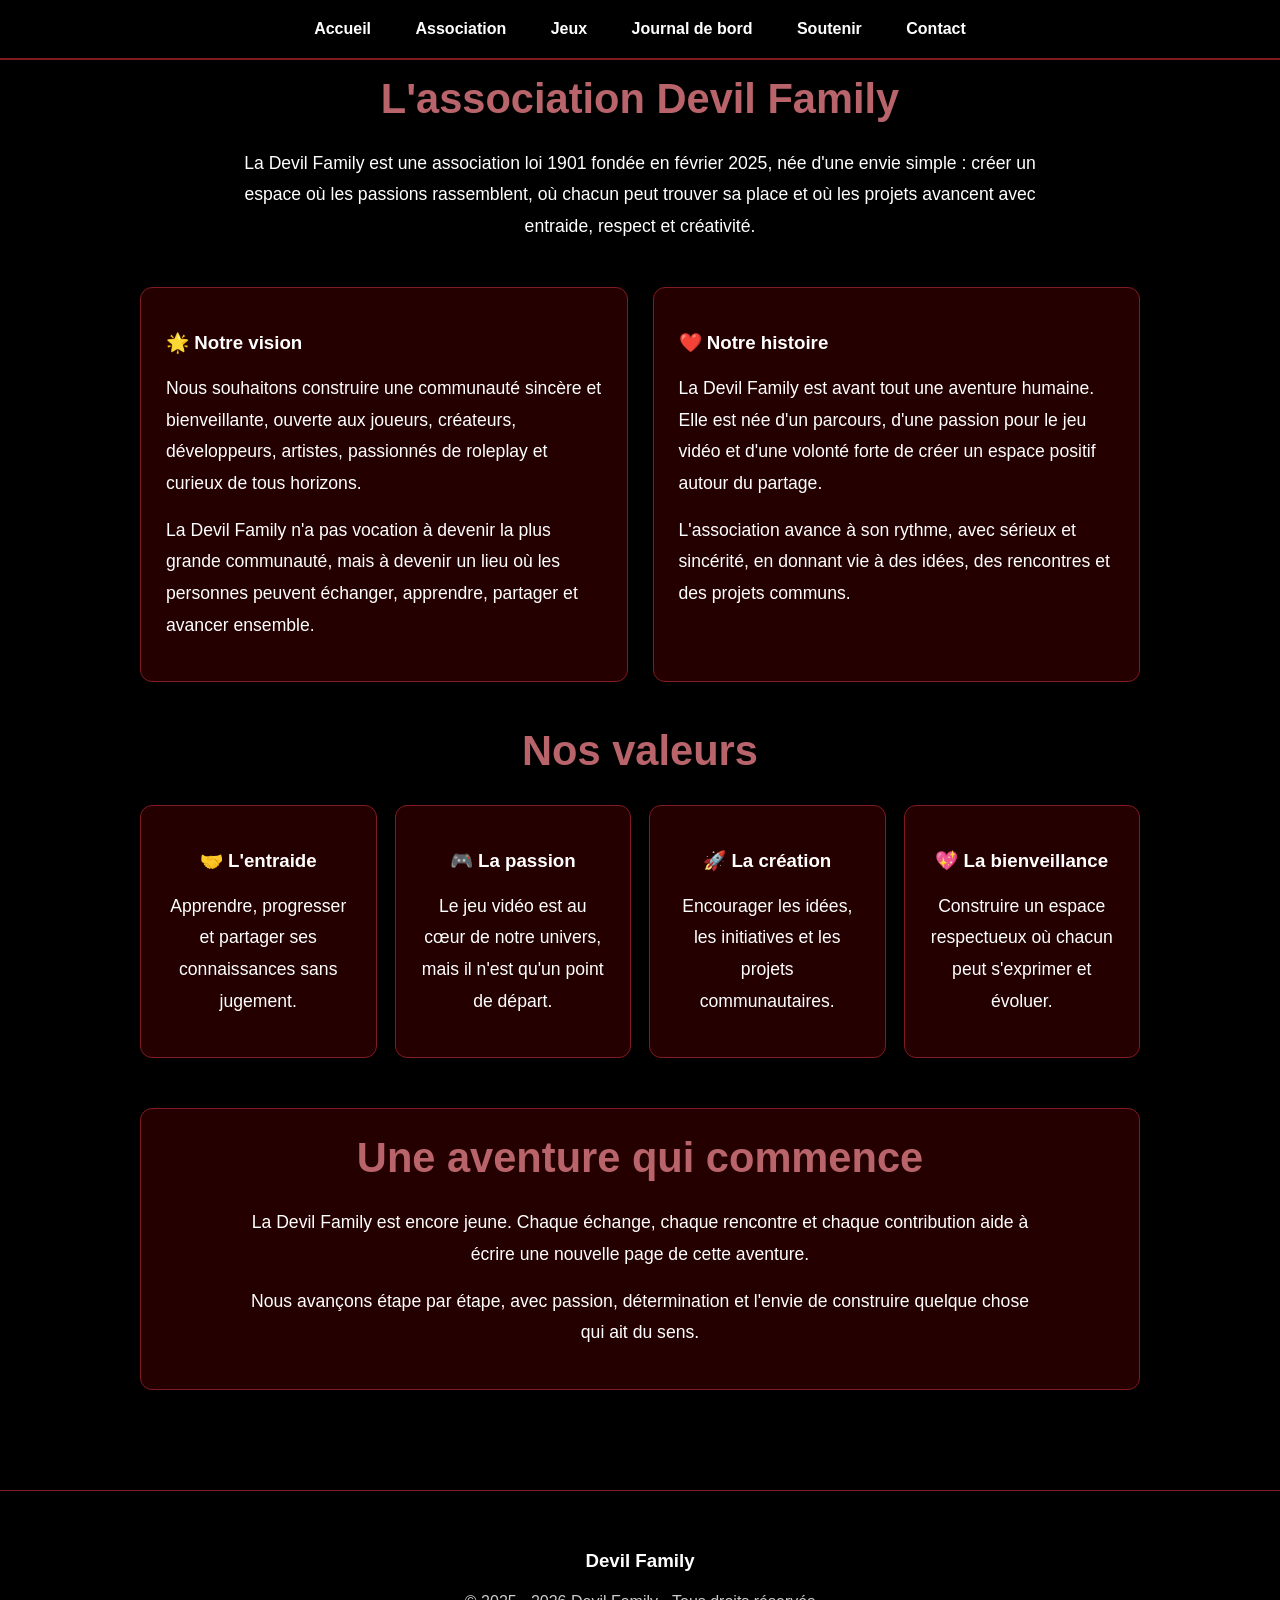
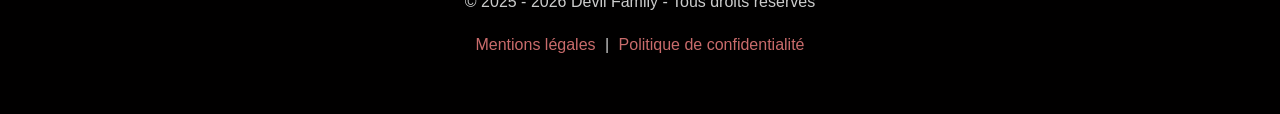
==== commit ec380f2e: "Update association.html" ====
--- a/association.html
+++ b/association.html
@@ -26,7 +26,6 @@
     <nav>
         <a href="index.html">Accueil</a>
         <a href="association.html">Association</a>
-        <a href="projets.html">Projets</a>
         <a href="jeux.html">Jeux</a>
         <a href="journal.html">Journal de bord</a>
         <a href="soutenir.html">Soutenir</a>
